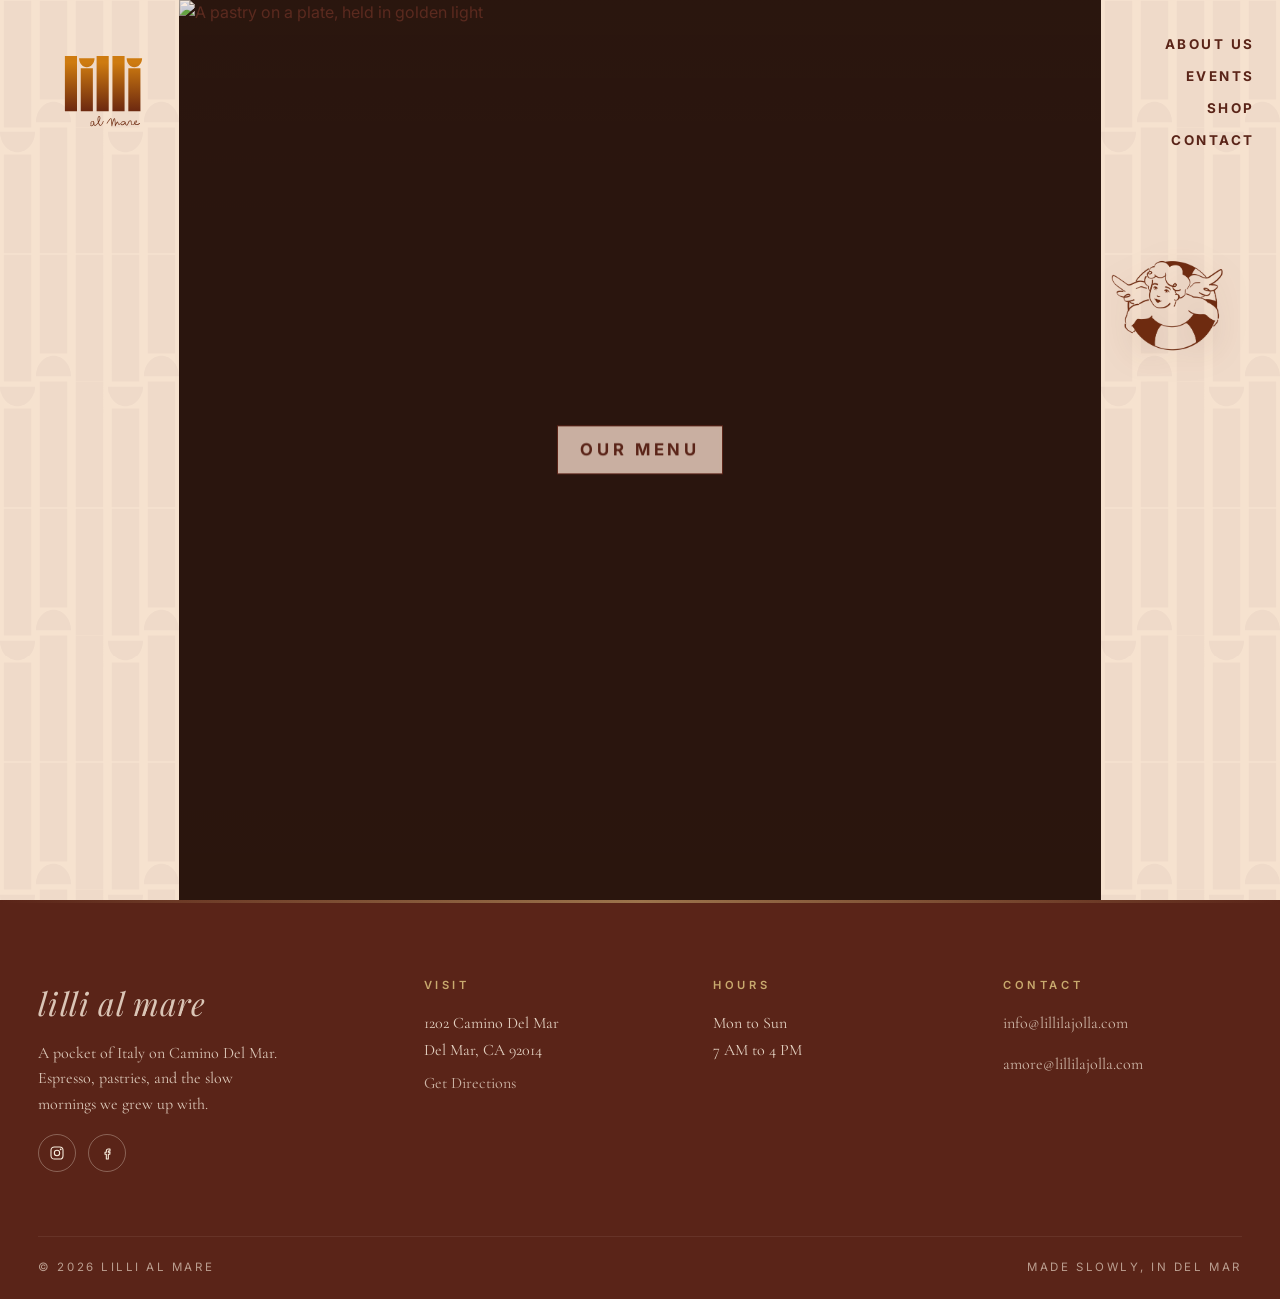
==== site/index.html @ c0842000 "Initial site for Lilli al Mare Home hero with logo, side patterns, hero photo, nav, mascot. Address " ====
<!doctype html>
<html lang="en">
<head>
  <meta charset="utf-8" />
  <meta name="viewport" content="width=device-width, initial-scale=1, viewport-fit=cover" />
  <title>Lilli al Mare · Del Mar</title>
  <meta name="description" content="A pocket of Italy on Camino Del Mar. Espresso, pastries, and the slow mornings we grew up with." />
  <link rel="preconnect" href="https://use.typekit.net" crossorigin>
  <link rel="stylesheet" href="https://use.typekit.net/ufy1fdk.css">
  <link rel="preconnect" href="https://fonts.googleapis.com">
  <link rel="preconnect" href="https://fonts.gstatic.com" crossorigin>
  <link href="https://fonts.googleapis.com/css2?family=Cormorant+Garamond:ital,wght@0,400;0,500;0,600;1,400;1,500&family=Inter:wght@400;500;600&family=Playfair+Display:ital,wght@0,500;0,600;1,500&display=swap" rel="stylesheet">
  <link rel="stylesheet" href="styles.css" />
</head>
<body class="home">

  <!-- ===================== HOME HERO ===================== -->
  <section class="home-hero" aria-label="Welcome to Lilli al Mare">
    <div class="home-hero__stage">

      <!-- Left pattern strip with logo -->
      <aside class="home-hero__side home-hero__side--left" aria-hidden="true">
        <div class="home-hero__pattern" aria-hidden="true"></div>
        <a href="index.html" class="home-hero__logo" aria-label="Lilli al Mare">
          <img src="assets/logo.svg" alt="Lilli al Mare" />
        </a>
      </aside>

      <!-- Center photo -->
      <div class="home-hero__photo">
        <img src="assets/hero-photo.jpg" alt="A pastry on a plate, held in golden light" />
        <a href="menu.html" class="home-hero__cta">Our Menu</a>
      </div>

      <!-- Right pattern strip with nav and mascot -->
      <aside class="home-hero__side home-hero__side--right">
        <div class="home-hero__pattern" aria-hidden="true"></div>
        <nav class="home-hero__nav" aria-label="Primary">
          <ul>
            <li><a href="about.html">About Us</a></li>
            <li><a href="events.html">Events</a></li>
            <li><a href="menu.html">Shop</a></li>
            <li><a href="contact.html">Contact</a></li>
          </ul>
        </nav>
        <img class="home-hero__mascot" src="assets/putto-mascot.png" alt="" aria-hidden="true" />
      </aside>

    </div>
  </section>

  <!-- ===================== FOOTER ===================== -->
  <footer class="site-footer">
    <div class="wrap">
      <div class="footer-grid">
        <div class="footer-brand">
          <p class="mark">lilli al mare</p>
          <p>A pocket of Italy on Camino Del Mar. Espresso, pastries, and the slow mornings we grew up with.</p>
          <div class="footer-socials">
            <a href="https://www.instagram.com/lillialmare/" aria-label="Instagram" target="_blank" rel="noreferrer">
              <svg class="icon" viewBox="0 0 24 24" fill="none" stroke="currentColor" stroke-width="1.6" stroke-linecap="round" stroke-linejoin="round"><rect x="3" y="3" width="18" height="18" rx="5"/><circle cx="12" cy="12" r="4"/><circle cx="17.5" cy="6.5" r="0.6" fill="currentColor"/></svg>
            </a>
            <a href="https://www.facebook.com/" aria-label="Facebook" target="_blank" rel="noreferrer">
              <svg class="icon" viewBox="0 0 24 24" fill="none" stroke="currentColor" stroke-width="1.6" stroke-linecap="round" stroke-linejoin="round"><path d="M14 9h2.5V6H14c-1.7 0-3 1.3-3 3v2H9v3h2v7h3v-7h2.2l.3-3H14V9.5c0-.3.2-.5.5-.5z"/></svg>
            </a>
          </div>
        </div>

        <div class="footer-col">
          <h4>Visit</h4>
          <p>1202 Camino Del Mar<br>Del Mar, CA 92014</p>
          <p><a href="https://maps.google.com/?q=1202+Camino+Del+Mar,+Del+Mar,+CA+92014" target="_blank" rel="noreferrer">Get Directions</a></p>
        </div>

        <div class="footer-col">
          <h4>Hours</h4>
          <p>Mon to Sun<br>7 AM to 4 PM</p>
        </div>

        <div class="footer-col">
          <h4>Contact</h4>
          <p><a href="mailto:info@lillilajolla.com">info@lillilajolla.com</a></p>
          <p><a href="mailto:amore@lillilajolla.com">amore@lillilajolla.com</a></p>
        </div>
      </div>

      <div class="footer-bottom">
        <span>© 2026 Lilli al Mare</span>
        <span>Made slowly, in Del Mar</span>
      </div>
    </div>
  </footer>

</body>
</html>
---- site/styles.css ----
/* =========================================================
   LILLI AL MARE · Del Mar
   Editorial Italian seaside, soft and slow.
   ========================================================= */

:root {
  --shell:        #f3e0cd;   /* page base, soft seashell */
  --shell-deep:   #e8c9b0;   /* peach shadow */
  --shell-light:  #faeede;   /* pale highlight */
  --cream:        #fbf3e8;
  --ink:          #5a2418;   /* deep brown */
  --ink-soft:     #7a3a25;
  --ink-muted:    #9b6b53;
  --gold:         #c8a96e;
  --gold-deep:    #a78649;
  --rule:         rgba(90, 36, 24, 0.18);
  --rule-strong:  rgba(90, 36, 24, 0.42);
  --grain:        url("assets/pattern-tile.svg");

  --serif: "Cormorant Garamond", "Cormorant", "Cormorant Infant", Georgia, "Times New Roman", serif;
  --sans:  "ad-gothic-variable", "Inter", "Helvetica Neue", "Arial", system-ui, sans-serif;
  --display: "Playfair Display", "Cormorant Garamond", Georgia, serif;

  --shadow-soft: 0 30px 60px -30px rgba(90, 36, 24, 0.35);
  --shadow-card: 0 22px 44px -28px rgba(90, 36, 24, 0.45);

  --ease: cubic-bezier(.22,.61,.36,1);
}

* { box-sizing: border-box; }

html, body {
  margin: 0;
  padding: 0;
  background: var(--shell);
  color: var(--ink);
  font-family: var(--sans);
  font-weight: 400;
  -webkit-font-smoothing: antialiased;
  text-rendering: optimizeLegibility;
  line-height: 1.5;
}

body {
  background:
    radial-gradient(120% 80% at 50% -10%, var(--shell-light) 0%, transparent 60%),
    radial-gradient(80% 60% at 100% 100%, var(--shell-deep) 0%, transparent 65%),
    var(--shell);
  background-attachment: fixed;
  position: relative;
}

body::before {
  display: none;
}

a {
  color: inherit;
  text-decoration: none;
}

img, svg { max-width: 100%; display: block; }

h1, h2, h3, h4 {
  font-family: var(--display);
  font-weight: 500;
  letter-spacing: -0.005em;
  margin: 0;
  color: var(--ink);
}

p { margin: 0 0 1em; }

::selection { background: var(--ink); color: var(--cream); }

/* ============== SHARED LAYOUT PRIMITIVES ============== */

.wrap { width: 100%; max-width: 1320px; margin: 0 auto; padding: 0 clamp(1.4rem, 3vw, 2.4rem); }

.eyebrow {
  font-family: var(--sans);
  text-transform: uppercase;
  letter-spacing: 0.34em;
  font-size: 0.72rem;
  color: var(--ink-soft);
  font-weight: 500;
  margin: 0 0 1rem;
  display: inline-flex;
  align-items: center;
  gap: 0.7rem;
}
.eyebrow::before {
  content: "";
  width: 28px;
  height: 1px;
  background: var(--ink-soft);
  display: inline-block;
}

.rule {
  width: 56px;
  height: 1px;
  background: var(--ink);
  margin: 1.4rem auto 1.6rem;
  border: 0;
  opacity: 0.6;
}

.btn {
  display: inline-flex;
  align-items: center;
  justify-content: center;
  gap: 0.7rem;
  padding: 0.95rem 1.8rem;
  border: 1px solid var(--ink);
  color: var(--ink);
  background: transparent;
  font-family: var(--sans);
  font-size: 0.78rem;
  letter-spacing: 0.28em;
  text-transform: uppercase;
  font-weight: 500;
  border-radius: 999px;
  transition: background 0.25s var(--ease), color 0.25s var(--ease), transform 0.25s var(--ease);
  cursor: pointer;
}
.btn:hover { background: var(--ink); color: var(--cream); transform: translateY(-1px); }

.btn--ghost { border-color: var(--rule-strong); color: var(--ink); }
.btn--solid { background: var(--ink); color: var(--cream); }
.btn--solid:hover { background: var(--ink-soft); color: var(--cream); }

.btn--linkish {
  border: 0;
  padding: 0;
  background: transparent;
  font-family: var(--sans);
  font-size: 0.78rem;
  letter-spacing: 0.28em;
  text-transform: uppercase;
  border-bottom: 1px solid var(--ink);
  border-radius: 0;
  padding-bottom: 6px;
}
.btn--linkish:hover { background: transparent; color: var(--ink-soft); border-color: var(--ink-soft); transform: none; }

/* ============== SITE HEADER (shared on inner pages) ============== */

.site-header {
  position: sticky;
  top: 0;
  z-index: 40;
  display: flex;
  align-items: center;
  justify-content: space-between;
  padding: 1.25rem clamp(1.4rem, 3vw, 2.6rem);
  background: rgba(243, 224, 205, 0.78);
  backdrop-filter: blur(10px);
  -webkit-backdrop-filter: blur(10px);
  border-bottom: 1px solid var(--rule);
}

.site-header .brand { width: clamp(110px, 9vw, 150px); display: block; }
.site-header .brand img { width: 100%; height: auto; }

.nav-primary ul {
  list-style: none;
  margin: 0;
  padding: 0;
  display: flex;
  gap: clamp(1.2rem, 2.8vw, 2.8rem);
  align-items: center;
}
.nav-primary a {
  font-family: var(--sans);
  font-size: 0.74rem;
  font-weight: 500;
  letter-spacing: 0.28em;
  text-transform: uppercase;
  color: var(--ink);
  position: relative;
  padding: 0.4rem 0;
  transition: color 0.2s var(--ease);
}
.nav-primary a::after {
  content: "";
  position: absolute;
  left: 0; right: 0; bottom: -2px;
  height: 1px;
  background: var(--ink);
  transform: scaleX(0);
  transform-origin: left;
  transition: transform 0.3s var(--ease);
}
.nav-primary a:hover { color: var(--ink-soft); }
.nav-primary a:hover::after { transform: scaleX(1); }
.nav-primary a.is-active::after { transform: scaleX(1); }

.nav-toggle {
  display: none;
  background: transparent;
  border: 1px solid var(--rule-strong);
  border-radius: 999px;
  padding: 0.55rem 1rem;
  font-family: var(--sans);
  font-size: 0.7rem;
  letter-spacing: 0.24em;
  text-transform: uppercase;
  color: var(--ink);
  cursor: pointer;
}

/* ============== HOME HERO ============== */

:root {
  --gothic: "ad-gothic-variable", "Inter", "Helvetica Neue", Arial, sans-serif;
  --hero-side: clamp(140px, 14vw, 240px);
  --pattern-shell: #f6e2cf;
}

.home-hero {
  position: relative;
  width: 100%;
  height: 100vh;
  height: 100dvh;
  min-height: 640px;
  overflow: hidden;
  isolation: isolate;
  background: var(--pattern-shell);
}

.home-hero__stage {
  position: relative;
  width: 100%;
  height: 100%;
  display: grid;
  grid-template-columns: var(--hero-side) 1fr var(--hero-side);
}

/* ----- side strips with fluted pattern ----- */

.home-hero__side {
  position: relative;
  background: var(--pattern-shell);
  overflow: hidden;
}

.home-hero__pattern {
  position: absolute;
  inset: 0;
  background-image: url("assets/pattern-tile.svg");
  background-repeat: repeat;
  background-position: center top;
  background-size: 100% auto;
  pointer-events: none;
}

.home-hero__side--left .home-hero__pattern {
  background-position: right top;
}
.home-hero__side--right .home-hero__pattern {
  background-position: left top;
}

/* ----- logo (left strip) ----- */

.home-hero__logo {
  position: absolute;
  z-index: 4;
  top: clamp(1.4rem, 3vh, 2.4rem);
  left: clamp(0.6rem, 1.6vw, 1.4rem);
  width: clamp(110px, 13vw, 210px);
  display: block;
}
.home-hero__logo img {
  width: 100%;
  height: auto;
  display: block;
}

/* ----- center photo ----- */

.home-hero__photo {
  position: relative;
  width: 100%;
  height: 100%;
  overflow: hidden;
  background: #2b1710;
}
.home-hero__photo > img {
  position: absolute;
  inset: 0;
  width: 100%;
  height: 100%;
  object-fit: cover;
  object-position: center 38%;
  display: block;
  filter: saturate(0.88) contrast(0.94) brightness(1.05);
}
.home-hero__photo::after {
  content: "";
  position: absolute;
  inset: 0;
  background:
    linear-gradient(180deg, rgba(246, 226, 207, 0.18) 0%, rgba(243, 200, 170, 0.32) 100%),
    rgba(245, 210, 184, 0.42);
  mix-blend-mode: multiply;
  pointer-events: none;
  z-index: 2;
}

/* OUR MENU centered on photo */
.home-hero__cta {
  position: absolute;
  z-index: 6;
  top: 50%;
  left: 50%;
  transform: translate(-50%, -50%);
  font-family: var(--gothic);
  font-variation-settings: "wdth" 100;
  font-weight: 700;
  font-size: clamp(0.95rem, 1.3vw, 1.25rem);
  letter-spacing: 0.22em;
  text-transform: uppercase;
  color: var(--ink);
  padding: 0.7rem 1.4rem;
  border: 1.5px solid var(--ink);
  background: rgba(247, 220, 203, 0.78);
  white-space: nowrap;
  transition: background 0.25s var(--ease), color 0.25s var(--ease);
  backdrop-filter: blur(2px);
  -webkit-backdrop-filter: blur(2px);
}
.home-hero__cta:hover {
  background: var(--ink);
  color: #f7dccb;
}

/* ----- nav (right strip) ----- */

.home-hero__nav {
  position: absolute;
  z-index: 4;
  top: clamp(1.5rem, 3.5vh, 2.6rem);
  right: clamp(1rem, 2vw, 1.8rem);
}
.home-hero__nav ul {
  list-style: none;
  margin: 0;
  padding: 0;
  display: flex;
  flex-direction: column;
  align-items: flex-end;
  gap: clamp(0.45rem, 0.9vh, 0.85rem);
}
.home-hero__nav a {
  font-family: var(--gothic);
  font-variation-settings: "wdth" 100;
  font-weight: 700;
  font-size: clamp(0.78rem, 1.05vw, 1rem);
  letter-spacing: 0.18em;
  text-transform: uppercase;
  color: var(--ink);
  position: relative;
  padding: 0.15rem 0;
  transition: color 0.2s var(--ease);
}
.home-hero__nav a::after {
  content: "";
  position: absolute;
  left: 0; right: 0; bottom: -2px;
  height: 1px;
  background: var(--ink);
  transform: scaleX(0);
  transform-origin: right;
  transition: transform 0.3s var(--ease);
}
.home-hero__nav a:hover { color: var(--ink-soft); }
.home-hero__nav a:hover::after { transform: scaleX(1); }

/* ----- putto mascot (right strip) ----- */

.home-hero__mascot {
  position: absolute;
  z-index: 3;
  top: clamp(10rem, 24vh, 16rem);
  right: clamp(0.2rem, 1vw, 0.9rem);
  width: clamp(120px, 14vw, 220px);
  height: auto;
  pointer-events: none;
  filter: drop-shadow(0 8px 16px rgba(90, 36, 24, 0.18));
  animation: bob 7s ease-in-out infinite;
}

@media (max-width: 800px) {
  :root { --hero-side: 70px; }
  .home-hero__logo { width: 56px; top: 0.9rem; left: 0.6rem; }
  .home-hero__nav { top: 0.9rem; right: 0.6rem; }
  .home-hero__nav a { font-size: 0.6rem; letter-spacing: 0.14em; }
  .home-hero__mascot { width: 56px; top: 7.5rem; right: 0.4rem; }
  .home-hero__cta { font-size: 0.78rem; padding: 0.5rem 0.95rem; letter-spacing: 0.2em; }
}

/* ============== LEGACY HERO (kept for any inner pages still using it) ============== */

.hero {
  position: relative;
  min-height: 100vh;
  min-height: 100dvh;
  overflow: hidden;
  isolation: isolate;
  display: grid;
  grid-template-columns: 0.92fr 1.08fr;
  background: var(--shell);
}

.hero::before {
  /* fluted column pattern strip behind text column */
  content: "";
  position: absolute;
  inset: 0 auto 0 0;
  width: 56%;
  background-image: var(--grain);
  background-repeat: repeat;
  background-size: 92px auto;
  opacity: 0.45;
  mask-image: linear-gradient(to right, black 60%, transparent);
  -webkit-mask-image: linear-gradient(to right, black 60%, transparent);
  z-index: 0;
}

.hero__col {
  position: relative;
  z-index: 2;
  padding: clamp(1.6rem, 2.8vw, 2.6rem) clamp(1.6rem, 4vw, 4rem) clamp(2rem, 4vw, 3rem);
  display: flex;
  flex-direction: column;
  justify-content: space-between;
}

.hero__top {
  display: flex;
  align-items: flex-start;
  justify-content: space-between;
  gap: 2rem;
}

.hero__brand { width: clamp(150px, 14vw, 230px); }
.hero__brand img { width: 100%; height: auto; }

.hero .nav-primary ul { flex-direction: column; align-items: flex-end; gap: 0.85rem; }

.hero__center {
  margin: clamp(1.2rem, 4vw, 3rem) 0 0;
  max-width: 28ch;
}

.hero__eyebrow {
  font-family: var(--sans);
  font-size: 0.72rem;
  letter-spacing: 0.34em;
  text-transform: uppercase;
  color: var(--ink-soft);
  margin-bottom: 1.2rem;
  display: inline-flex;
  align-items: center;
  gap: 0.7rem;
}
.hero__eyebrow::before {
  content: "";
  width: 24px; height: 1px;
  background: var(--ink-soft);
}

.hero__headline {
  font-family: var(--display);
  font-weight: 500;
  font-size: clamp(2.6rem, 5.6vw, 5rem);
  line-height: 0.98;
  letter-spacing: -0.01em;
  color: var(--ink);
  margin: 0 0 1.2rem;
}
.hero__headline em {
  font-style: italic;
  color: var(--gold-deep);
  font-weight: 500;
}

.hero__lede {
  font-family: var(--serif);
  font-size: clamp(1.05rem, 1.25vw, 1.25rem);
  line-height: 1.55;
  color: var(--ink-soft);
  max-width: 36ch;
  margin: 0 0 2rem;
}

.hero__cta-row {
  display: flex;
  align-items: center;
  gap: 1.4rem;
  flex-wrap: wrap;
}

.hero__bottom {
  display: flex;
  align-items: flex-end;
  justify-content: space-between;
  gap: 2rem;
  font-family: var(--sans);
  font-size: 0.74rem;
  letter-spacing: 0.22em;
  text-transform: uppercase;
  color: var(--ink-soft);
}

.hero__meta { display: grid; gap: 0.35rem; }
.hero__meta strong { font-weight: 600; color: var(--ink); letter-spacing: 0.22em; }

.hero__socials { display: flex; gap: 1rem; align-items: center; }
.hero__socials a {
  width: 36px; height: 36px;
  border: 1px solid var(--rule-strong);
  border-radius: 999px;
  display: inline-flex;
  align-items: center;
  justify-content: center;
  transition: background 0.2s var(--ease), color 0.2s var(--ease);
}
.hero__socials a:hover { background: var(--ink); color: var(--cream); border-color: var(--ink); }
.hero__socials .icon { width: 16px; height: 16px; }

/* photo column */
.hero__media {
  position: relative;
  z-index: 1;
  overflow: hidden;
}
.hero__media img {
  position: absolute;
  inset: 0;
  width: 100%;
  height: 100%;
  object-fit: cover;
  object-position: center;
  filter: saturate(1.02) contrast(1.02);
}
.hero__media::after {
  content: "";
  position: absolute;
  inset: 0;
  background: linear-gradient(to right, rgba(243, 224, 205, 0.55) 0%, transparent 18%, transparent 80%, rgba(90, 36, 24, 0.18) 100%);
  pointer-events: none;
}

.hero__mascot {
  position: absolute;
  z-index: 4;
  bottom: clamp(7rem, 14vw, 11rem);
  right: clamp(2rem, 5vw, 5rem);
  width: clamp(110px, 11vw, 180px);
  pointer-events: none;
  filter: drop-shadow(0 12px 24px rgba(90, 36, 24, 0.25));
  animation: bob 7s ease-in-out infinite;
}

@keyframes bob {
  0%, 100% { transform: translateY(0) rotate(-2deg); }
  50%      { transform: translateY(-10px) rotate(2deg); }
}

.hero__caption {
  position: absolute;
  z-index: 4;
  right: clamp(1.6rem, 4vw, 4rem);
  bottom: clamp(1.6rem, 3vw, 2.6rem);
  font-family: var(--serif);
  font-style: italic;
  color: var(--cream);
  font-size: 1rem;
  letter-spacing: 0.04em;
  text-shadow: 0 1px 12px rgba(0,0,0,0.35);
  max-width: 22ch;
  text-align: right;
}

/* scroll indicator */
.hero__scroll {
  position: absolute;
  z-index: 4;
  bottom: 1.6rem;
  left: 50%;
  transform: translateX(-50%);
  font-family: var(--sans);
  font-size: 0.66rem;
  letter-spacing: 0.4em;
  text-transform: uppercase;
  color: var(--ink-soft);
  display: inline-flex;
  flex-direction: column;
  align-items: center;
  gap: 0.4rem;
  opacity: 0.78;
}
.hero__scroll::after {
  content: "";
  width: 1px; height: 28px;
  background: var(--ink-soft);
  animation: drop 2.4s ease-in-out infinite;
}
@keyframes drop {
  0%, 100% { transform: scaleY(0.4); transform-origin: top; opacity: 0.3; }
  50%      { transform: scaleY(1);   transform-origin: top; opacity: 1; }
}

/* ============== SECTIONS ============== */

.section {
  position: relative;
  padding: clamp(4.5rem, 9vw, 8rem) 0;
}

.section--cream { background: var(--cream); }
.section--shell { background: var(--shell); }
.section--ink   { background: var(--ink); color: var(--shell-light); }
.section--ink h2, .section--ink h3 { color: var(--shell-light); }
.section--ink .eyebrow { color: var(--gold); }
.section--ink .eyebrow::before { background: var(--gold); }

.section-head {
  display: grid;
  grid-template-columns: 1fr 1.4fr;
  gap: clamp(2rem, 5vw, 5rem);
  align-items: end;
  margin-bottom: clamp(2.4rem, 5vw, 4rem);
}

.section-head h2 {
  font-family: var(--display);
  font-size: clamp(2rem, 4.2vw, 3.6rem);
  line-height: 1;
  letter-spacing: -0.01em;
  font-weight: 500;
}
.section-head h2 em { font-style: italic; color: var(--gold-deep); font-weight: 500; }

.section-head p {
  font-family: var(--serif);
  font-size: clamp(1rem, 1.15vw, 1.15rem);
  line-height: 1.65;
  color: var(--ink-soft);
  max-width: 52ch;
  margin: 0;
}

/* ============== ABOUT TEASER ============== */

.about {
  display: grid;
  grid-template-columns: 1fr 1fr;
  gap: clamp(2.4rem, 6vw, 6rem);
  align-items: center;
}

.about__text p {
  font-family: var(--serif);
  font-size: clamp(1.05rem, 1.25vw, 1.25rem);
  line-height: 1.7;
  color: var(--ink-soft);
  margin-bottom: 1.4rem;
}

.about__text .signature {
  font-family: var(--display);
  font-style: italic;
  font-size: 1.4rem;
  color: var(--ink);
  margin-top: 1.8rem;
}

.about__visual {
  position: relative;
  aspect-ratio: 4/5;
  border-radius: 4px;
  overflow: hidden;
  box-shadow: var(--shadow-soft);
}
.about__visual img {
  width: 100%; height: 100%; object-fit: cover;
  transition: transform 0.7s var(--ease);
}
.about__visual:hover img { transform: scale(1.03); }
.about__visual::after {
  content: "";
  position: absolute;
  inset: 14px;
  border: 1px solid rgba(251, 243, 232, 0.35);
  pointer-events: none;
}

.about__sticker {
  position: absolute;
  bottom: -28px;
  right: -28px;
  width: 130px;
  height: 130px;
  border-radius: 999px;
  background: var(--ink);
  color: var(--cream);
  display: flex;
  align-items: center;
  justify-content: center;
  font-family: var(--display);
  font-style: italic;
  font-size: 1.05rem;
  text-align: center;
  line-height: 1.15;
  letter-spacing: 0.02em;
  box-shadow: var(--shadow-card);
  z-index: 2;
  transform: rotate(-6deg);
}

/* ============== MENU TEASER (cards) ============== */

.menu-grid {
  display: grid;
  grid-template-columns: repeat(3, 1fr);
  gap: clamp(1.4rem, 2.4vw, 2.4rem);
}

.menu-card {
  background: var(--cream);
  border: 1px solid var(--rule);
  padding: 1.6rem 1.6rem 1.4rem;
  display: grid;
  grid-template-rows: auto auto auto 1fr auto;
  gap: 0.6rem;
  border-radius: 2px;
  transition: transform 0.3s var(--ease), box-shadow 0.3s var(--ease), border-color 0.3s var(--ease);
}
.menu-card:hover {
  transform: translateY(-4px);
  box-shadow: var(--shadow-card);
  border-color: var(--rule-strong);
}

.menu-card__num {
  font-family: var(--sans);
  font-size: 0.7rem;
  letter-spacing: 0.32em;
  color: var(--ink-muted);
  text-transform: uppercase;
}
.menu-card__name {
  font-family: var(--display);
  font-size: 1.5rem;
  line-height: 1.05;
  font-weight: 500;
  margin-top: 0.2rem;
}
.menu-card__name em { font-style: italic; color: var(--gold-deep); }

.menu-card__desc {
  font-family: var(--serif);
  font-size: 1rem;
  line-height: 1.55;
  color: var(--ink-soft);
  margin: 0.4rem 0 0;
}

.menu-card__rule {
  margin-top: 0.4rem;
  border: 0;
  border-top: 1px dashed var(--rule-strong);
}

.menu-card__price {
  font-family: var(--display);
  font-size: 1.1rem;
  letter-spacing: 0.04em;
  color: var(--ink);
}

/* ============== MARQUEE STRIP ============== */

.marquee {
  background: var(--ink);
  color: var(--shell-light);
  padding: 1.1rem 0;
  overflow: hidden;
  border-block: 1px solid rgba(0,0,0,0.18);
}
.marquee__track {
  display: flex;
  gap: 3rem;
  white-space: nowrap;
  animation: marquee 35s linear infinite;
  font-family: var(--display);
  font-style: italic;
  font-size: clamp(1.4rem, 2.4vw, 1.9rem);
  letter-spacing: 0.02em;
}
.marquee__track span { display: inline-flex; align-items: center; gap: 3rem; }
.marquee__track .dot {
  width: 8px; height: 8px; border-radius: 999px; background: var(--gold);
  display: inline-block;
}

@keyframes marquee {
  from { transform: translateX(0); }
  to   { transform: translateX(-50%); }
}

/* ============== EVENTS / VISIT TEASER ============== */

.split {
  display: grid;
  grid-template-columns: 1fr 1fr;
  gap: clamp(2.4rem, 5vw, 5rem);
}

.split__visual {
  aspect-ratio: 4/5;
  position: relative;
  overflow: hidden;
  border-radius: 2px;
  box-shadow: var(--shadow-soft);
}
.split__visual img { width: 100%; height: 100%; object-fit: cover; }

.split__text { display: flex; flex-direction: column; justify-content: center; }
.split__text h2 {
  font-family: var(--display);
  font-size: clamp(2rem, 3.6vw, 3rem);
  line-height: 1.05;
  margin-bottom: 1.2rem;
  font-weight: 500;
}
.split__text h2 em { font-style: italic; color: var(--gold-deep); font-weight: 500; }
.split__text p {
  font-family: var(--serif);
  font-size: clamp(1.05rem, 1.2vw, 1.2rem);
  line-height: 1.7;
  color: var(--ink-soft);
  margin-bottom: 1.4rem;
  max-width: 46ch;
}

/* ============== FOOTER ============== */

.site-footer {
  background: var(--ink);
  color: var(--shell-light);
  padding: clamp(3rem, 6vw, 5rem) 0 1.4rem;
  position: relative;
}
.site-footer::before {
  content: "";
  position: absolute; left: 0; right: 0; top: 0; height: 3px;
  background: linear-gradient(to right, transparent, var(--gold), transparent);
  opacity: 0.6;
}

.footer-grid {
  display: grid;
  grid-template-columns: 1.4fr 1fr 1fr 1fr;
  gap: clamp(2rem, 4vw, 3.5rem);
  align-items: start;
}

.footer-brand .mark {
  font-family: var(--display);
  font-style: italic;
  font-size: 2rem;
  color: var(--shell-light);
  letter-spacing: 0.02em;
  margin: 0 0 0.8rem;
}
.footer-brand p {
  font-family: var(--serif);
  color: var(--shell-light);
  opacity: 0.8;
  font-size: 1rem;
  line-height: 1.6;
  max-width: 32ch;
}

.footer-col h4 {
  font-family: var(--sans);
  font-size: 0.7rem;
  letter-spacing: 0.32em;
  text-transform: uppercase;
  color: var(--gold);
  font-weight: 600;
  margin-bottom: 1rem;
}
.footer-col p,
.footer-col a {
  font-family: var(--serif);
  font-size: 1rem;
  color: var(--shell-light);
  opacity: 0.85;
  line-height: 1.7;
  margin: 0 0 0.4rem;
}
.footer-col a {
  display: inline-block;
  border-bottom: 1px solid transparent;
  transition: border-color 0.2s var(--ease), opacity 0.2s var(--ease);
}
.footer-col a:hover { border-color: var(--gold); opacity: 1; }

.footer-socials { display: flex; gap: 0.7rem; margin-top: 0.6rem; }
.footer-socials a {
  width: 38px; height: 38px;
  border: 1px solid rgba(251, 243, 232, 0.3);
  border-radius: 999px;
  display: inline-flex;
  align-items: center;
  justify-content: center;
  color: var(--shell-light);
  transition: background 0.2s var(--ease), border-color 0.2s var(--ease), color 0.2s var(--ease);
}
.footer-socials a:hover { background: var(--gold); border-color: var(--gold); color: var(--ink); }
.footer-socials .icon { width: 16px; height: 16px; }

.footer-bottom {
  margin-top: clamp(2.5rem, 5vw, 4rem);
  padding-top: 1.4rem;
  border-top: 1px solid rgba(251, 243, 232, 0.12);
  display: flex;
  justify-content: space-between;
  align-items: center;
  flex-wrap: wrap;
  gap: 1rem;
  font-family: var(--sans);
  font-size: 0.72rem;
  letter-spacing: 0.22em;
  text-transform: uppercase;
  color: var(--shell-light);
  opacity: 0.6;
}

/* ============== INNER PAGE HEADER (page hero band) ============== */

.page-hero {
  position: relative;
  padding: clamp(4.5rem, 9vw, 8rem) 0 clamp(3rem, 6vw, 5rem);
  text-align: center;
  overflow: hidden;
}
.page-hero::before {
  content: "";
  position: absolute;
  inset: 0;
  background-image: var(--grain);
  background-repeat: repeat-x;
  background-position: center bottom;
  background-size: 80px auto;
  opacity: 0.35;
  mask-image: linear-gradient(to top, black, transparent 70%);
  -webkit-mask-image: linear-gradient(to top, black, transparent 70%);
  pointer-events: none;
}
.page-hero__inner { position: relative; z-index: 2; max-width: 760px; margin: 0 auto; padding: 0 clamp(1.4rem, 4vw, 3rem); }

.page-hero h1 {
  font-family: var(--display);
  font-weight: 500;
  font-size: clamp(2.6rem, 6vw, 4.8rem);
  line-height: 1;
  letter-spacing: -0.012em;
  margin-bottom: 1.2rem;
}
.page-hero h1 em { font-style: italic; color: var(--gold-deep); font-weight: 500; }

.page-hero p {
  font-family: var(--serif);
  font-size: clamp(1.05rem, 1.2vw, 1.2rem);
  line-height: 1.65;
  color: var(--ink-soft);
  max-width: 52ch;
  margin: 0 auto;
}

/* ============== ABOUT PAGE ============== */

.story {
  display: grid;
  grid-template-columns: 1fr 1fr;
  gap: clamp(2.4rem, 5vw, 5rem);
  align-items: start;
  margin-bottom: clamp(3rem, 6vw, 5rem);
}
.story:nth-child(even) { direction: rtl; }
.story:nth-child(even) > * { direction: ltr; }

.story__visual {
  aspect-ratio: 4/5;
  overflow: hidden;
  border-radius: 2px;
  box-shadow: var(--shadow-soft);
}
.story__visual img { width: 100%; height: 100%; object-fit: cover; }

.story__text { display: flex; flex-direction: column; justify-content: center; }
.story__text .eyebrow { margin-bottom: 1rem; }
.story__text h2 {
  font-family: var(--display);
  font-size: clamp(1.8rem, 3.2vw, 2.6rem);
  line-height: 1.05;
  margin-bottom: 1rem;
  font-weight: 500;
}
.story__text h2 em { font-style: italic; color: var(--gold-deep); font-weight: 500; }
.story__text p {
  font-family: var(--serif);
  font-size: clamp(1.05rem, 1.2vw, 1.2rem);
  line-height: 1.7;
  color: var(--ink-soft);
  margin-bottom: 1rem;
}

/* ============== PHILOSOPHY (about page) ============== */

.philosophy {
  text-align: center;
  max-width: 760px;
  margin: 0 auto;
}
.philosophy .eyebrow {
  margin-left: auto;
  margin-right: auto;
}
.philosophy__head {
  font-family: var(--display);
  font-size: clamp(1.8rem, 3.4vw, 2.8rem);
  line-height: 1.1;
  font-weight: 500;
  margin: 0 0 2rem;
}
.philosophy__head em { font-style: italic; color: var(--gold-deep); font-weight: 500; }
.philosophy__list {
  list-style: none;
  padding: 0;
  margin: 0 0 2rem;
  display: grid;
  gap: 0.9rem;
}
.philosophy__list li {
  font-family: var(--serif);
  font-size: clamp(1.1rem, 1.4vw, 1.3rem);
  font-style: italic;
  color: var(--ink-soft);
  line-height: 1.5;
  padding: 0.6rem 0;
  border-bottom: 1px dashed var(--rule);
}
.philosophy__list li:last-child { border-bottom: 0; }
.philosophy__close {
  font-family: var(--display);
  font-style: italic;
  font-size: clamp(1.2rem, 1.8vw, 1.5rem);
  color: var(--ink);
  margin-top: 1.4rem;
}

/* ============== COMING SOON (menu, events) ============== */

.page-hero.coming-soon {
  min-height: 70vh;
  display: flex;
  align-items: center;
  justify-content: center;
  padding-top: clamp(3rem, 6vw, 5rem);
  padding-bottom: clamp(3rem, 6vw, 5rem);
}

/* ============== EVENTS PAGE ============== */

.event-types {
  display: grid;
  grid-template-columns: repeat(3, 1fr);
  gap: clamp(1.4rem, 2.4vw, 2.4rem);
}
.event-card {
  background: var(--cream);
  border: 1px solid var(--rule);
  padding: 2rem 1.8rem;
  border-radius: 2px;
  display: flex;
  flex-direction: column;
  gap: 0.6rem;
  transition: transform 0.3s var(--ease), border-color 0.3s var(--ease);
}
.event-card:hover { transform: translateY(-4px); border-color: var(--rule-strong); }
.event-card .num {
  font-family: var(--display);
  font-style: italic;
  font-size: 1.6rem;
  color: var(--gold-deep);
}
.event-card h3 {
  font-family: var(--display);
  font-size: 1.35rem;
  font-weight: 500;
  margin: 0;
}
.event-card p {
  font-family: var(--serif);
  font-size: 1rem;
  line-height: 1.6;
  color: var(--ink-soft);
  margin: 0;
}

.event-cta {
  margin-top: clamp(3rem, 6vw, 5rem);
  text-align: center;
  padding: clamp(2.4rem, 5vw, 4rem);
  background: var(--cream);
  border: 1px solid var(--rule);
  border-radius: 4px;
}
.event-cta h2 {
  font-family: var(--display);
  font-size: clamp(1.8rem, 3.4vw, 2.6rem);
  margin-bottom: 1rem;
  font-weight: 500;
}
.event-cta h2 em { font-style: italic; color: var(--gold-deep); font-weight: 500; }
.event-cta p {
  font-family: var(--serif);
  font-size: 1.1rem;
  color: var(--ink-soft);
  max-width: 52ch;
  margin: 0 auto 1.6rem;
}

/* ============== MENU / SHOP PAGE ============== */

.menu-section { margin-bottom: clamp(3rem, 6vw, 5rem); }
.menu-section h2 {
  font-family: var(--display);
  font-size: clamp(1.8rem, 3.2vw, 2.6rem);
  font-weight: 500;
  margin-bottom: 0.4rem;
}
.menu-section h2 em { font-style: italic; color: var(--gold-deep); font-weight: 500; }
.menu-section .menu-section__sub {
  font-family: var(--serif);
  font-style: italic;
  color: var(--ink-soft);
  margin-bottom: 2rem;
  font-size: 1.05rem;
}

.menu-list {
  display: grid;
  grid-template-columns: 1fr 1fr;
  gap: 0 clamp(2rem, 5vw, 5rem);
}

.menu-item {
  display: grid;
  grid-template-columns: 1fr auto;
  align-items: baseline;
  gap: 1rem;
  padding: 1.1rem 0;
  border-bottom: 1px dashed var(--rule);
}
.menu-item:last-child { border-bottom: 0; }
.menu-item__head {
  font-family: var(--display);
  font-size: 1.25rem;
  font-weight: 500;
  color: var(--ink);
  margin: 0 0 0.2rem;
}
.menu-item__desc {
  font-family: var(--serif);
  font-size: 0.98rem;
  color: var(--ink-soft);
  margin: 0;
  line-height: 1.5;
}
.menu-item__price {
  font-family: var(--display);
  font-size: 1.1rem;
  color: var(--ink);
  letter-spacing: 0.02em;
  white-space: nowrap;
  padding-left: 1rem;
  border-left: 1px dotted var(--rule-strong);
}

.menu-note {
  font-family: var(--serif);
  font-style: italic;
  color: var(--ink-soft);
  text-align: center;
  margin-top: 2rem;
  font-size: 1rem;
}

/* ============== CONTACT PAGE ============== */

.contact-grid {
  display: grid;
  grid-template-columns: repeat(3, 1fr);
  gap: clamp(1.6rem, 3vw, 2.4rem);
  margin-bottom: clamp(2.4rem, 5vw, 4rem);
}
.contact-card {
  background: var(--cream);
  border: 1px solid var(--rule);
  padding: 2rem 1.8rem;
  border-radius: 2px;
}
.contact-card h3 {
  font-family: var(--sans);
  font-size: 0.7rem;
  letter-spacing: 0.32em;
  text-transform: uppercase;
  font-weight: 600;
  color: var(--ink-soft);
  margin: 0 0 1rem;
}
.contact-card p,
.contact-card a {
  font-family: var(--serif);
  font-size: 1.05rem;
  color: var(--ink);
  line-height: 1.6;
  margin: 0.2rem 0;
}
.contact-card a { border-bottom: 1px solid transparent; transition: border-color 0.2s var(--ease); }
.contact-card a:hover { border-color: var(--ink); }

.contact-hours { display: grid; grid-template-columns: auto 1fr; gap: 0.4rem 1.4rem; margin: 0; }
.contact-hours dt {
  font-family: var(--sans);
  font-size: 0.75rem;
  font-weight: 600;
  letter-spacing: 0.2em;
  text-transform: uppercase;
  color: var(--ink-soft);
}
.contact-hours dd {
  font-family: var(--serif);
  font-size: 1.05rem;
  color: var(--ink);
  margin: 0;
}

.map-wrap {
  position: relative;
  border-radius: 2px;
  overflow: hidden;
  box-shadow: var(--shadow-soft);
}
.map-embed {
  width: 100%;
  aspect-ratio: 21/9;
  border: 0;
  filter: saturate(0.78) sepia(0.18) contrast(1.02);
  display: block;
}

/* ============== UTILITIES ============== */

.center { text-align: center; }

/* ============== RESPONSIVE ============== */

@media (max-width: 1024px) {
  .hero { grid-template-columns: 1fr; min-height: auto; }
  .hero::before { width: 100%; mask-image: linear-gradient(to bottom, black 60%, transparent); -webkit-mask-image: linear-gradient(to bottom, black 60%, transparent); }
  .hero__col { padding: 1.4rem clamp(1.4rem, 4vw, 3rem) 2.4rem; min-height: 70vh; }
  .hero__media { aspect-ratio: 5/4; min-height: 60vh; }
  .hero__mascot { bottom: 2rem; right: 2rem; }
  .hero__caption { display: none; }
  .hero__scroll { display: none; }
  .menu-grid, .event-types, .contact-grid { grid-template-columns: 1fr 1fr; }
  .footer-grid { grid-template-columns: 1fr 1fr; }
  .menu-list { grid-template-columns: 1fr; }
  .about, .split { grid-template-columns: 1fr; }
  .story { grid-template-columns: 1fr; }
  .story:nth-child(even) { direction: ltr; }
  .section-head { grid-template-columns: 1fr; gap: 1rem; }
}

@media (max-width: 700px) {
  .hero .nav-primary { display: none; }
  .hero__top { align-items: center; }
  .hero__brand { width: 130px; }
  .hero__bottom { flex-direction: column; align-items: flex-start; gap: 1rem; }
  .hero__media { aspect-ratio: 4/5; min-height: 70vh; }
  .menu-grid, .event-types, .contact-grid { grid-template-columns: 1fr; }
  .footer-grid { grid-template-columns: 1fr; }
  .footer-bottom { flex-direction: column; align-items: flex-start; }
  .nav-primary ul { gap: 1rem; }
  .nav-primary a { font-size: 0.68rem; }
  .site-header .brand { width: 100px; }
  .nav-toggle { display: none; }
}
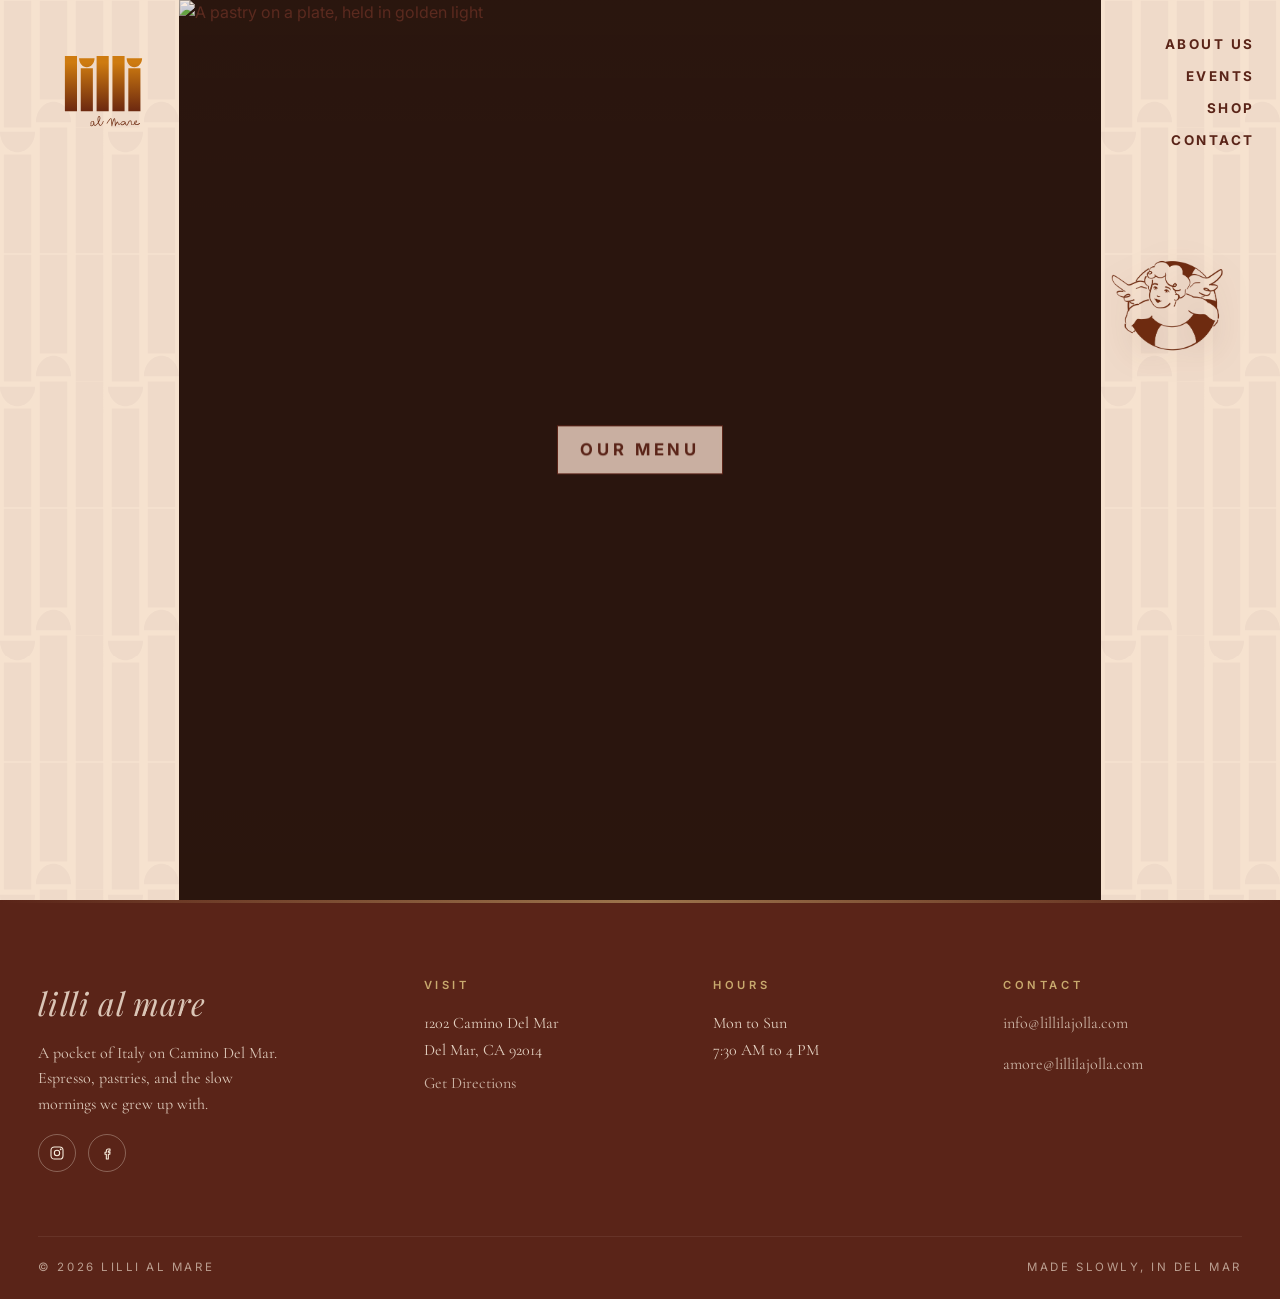
==== commit b101b36f: "Mobile polish, fix missing image, hours, drop marquee - Replace missing hero-cake.jpg references wit" ====
--- a/site/index.html
+++ b/site/index.html
@@ -74,7 +74,7 @@
 
         <div class="footer-col">
           <h4>Hours</h4>
-          <p>Mon to Sun<br>7 AM to 4 PM</p>
+          <p>Mon to Sun<br>7:30 AM to 4 PM</p>
         </div>
 
         <div class="footer-col">
--- a/site/styles.css
+++ b/site/styles.css
@@ -393,12 +393,23 @@
 }
 
 @media (max-width: 800px) {
-  :root { --hero-side: 70px; }
-  .home-hero__logo { width: 56px; top: 0.9rem; left: 0.6rem; }
-  .home-hero__nav { top: 0.9rem; right: 0.6rem; }
-  .home-hero__nav a { font-size: 0.6rem; letter-spacing: 0.14em; }
-  .home-hero__mascot { width: 56px; top: 7.5rem; right: 0.4rem; }
+  :root { --hero-side: 88px; }
+  .home-hero { min-height: 560px; }
+  .home-hero__logo { width: 76px; top: 1rem; left: 0.55rem; }
+  .home-hero__nav { top: 1rem; right: 0.55rem; }
+  .home-hero__nav a { font-size: 0.62rem; letter-spacing: 0.12em; }
+  .home-hero__nav ul { gap: 0.5rem; }
+  .home-hero__mascot { width: 78px; top: 9rem; right: 0.2rem; }
   .home-hero__cta { font-size: 0.78rem; padding: 0.5rem 0.95rem; letter-spacing: 0.2em; }
+}
+
+@media (max-width: 480px) {
+  :root { --hero-side: 72px; }
+  .home-hero__logo { width: 64px; top: 0.7rem; left: 0.4rem; }
+  .home-hero__nav { top: 0.8rem; right: 0.45rem; }
+  .home-hero__nav a { font-size: 0.55rem; letter-spacing: 0.1em; }
+  .home-hero__mascot { width: 66px; top: 8rem; right: 0.15rem; }
+  .home-hero__cta { font-size: 0.7rem; padding: 0.45rem 0.85rem; }
 }
 
 /* ============== LEGACY HERO (kept for any inner pages still using it) ============== */
@@ -781,36 +792,6 @@
   font-size: 1.1rem;
   letter-spacing: 0.04em;
   color: var(--ink);
-}
-
-/* ============== MARQUEE STRIP ============== */
-
-.marquee {
-  background: var(--ink);
-  color: var(--shell-light);
-  padding: 1.1rem 0;
-  overflow: hidden;
-  border-block: 1px solid rgba(0,0,0,0.18);
-}
-.marquee__track {
-  display: flex;
-  gap: 3rem;
-  white-space: nowrap;
-  animation: marquee 35s linear infinite;
-  font-family: var(--display);
-  font-style: italic;
-  font-size: clamp(1.4rem, 2.4vw, 1.9rem);
-  letter-spacing: 0.02em;
-}
-.marquee__track span { display: inline-flex; align-items: center; gap: 3rem; }
-.marquee__track .dot {
-  width: 8px; height: 8px; border-radius: 999px; background: var(--gold);
-  display: inline-block;
-}
-
-@keyframes marquee {
-  from { transform: translateX(0); }
-  to   { transform: translateX(-50%); }
 }
 
 /* ============== EVENTS / VISIT TEASER ============== */
